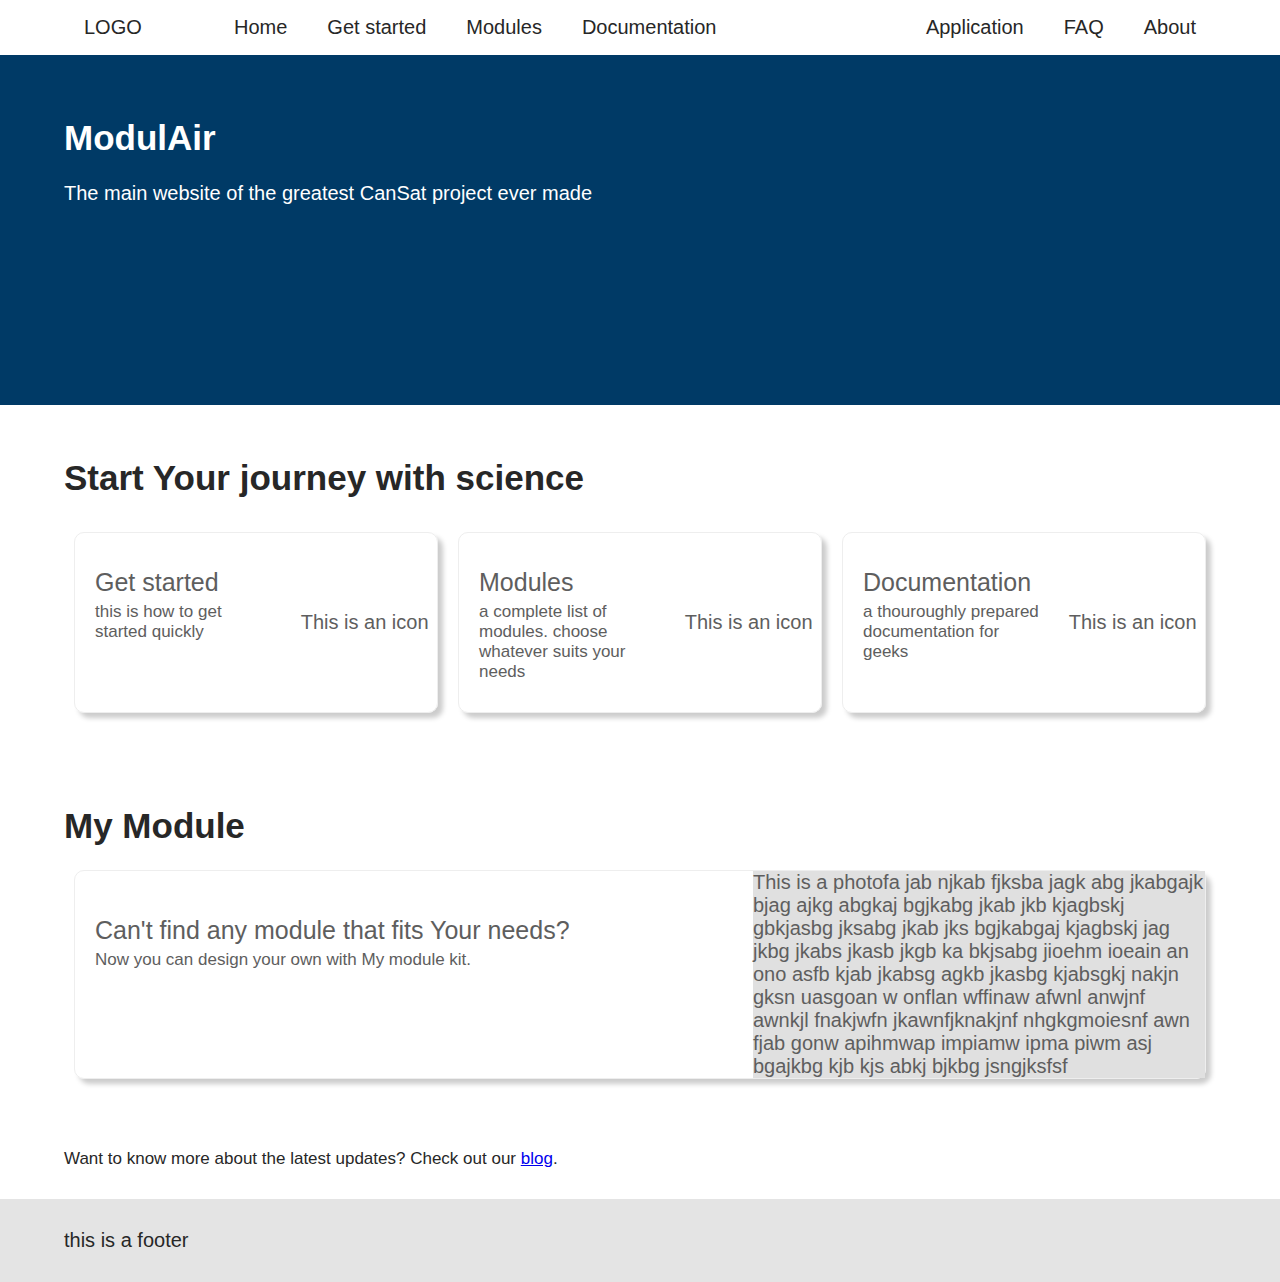
==== www/index.html @ 4de9061a "Move frontend to www" ====
<!DOCTYPE html>
<html lang="en" dir="ltr" class="theme-light">
  <head>
    <meta charset="utf-8">
    <link rel="stylesheet" href="./css/index.css">
    <title>ModulAir</title>
  </head>
  <body>
    <div class="header-background"></div>
    <div class="intro-background"></div>
    <div class="getting-started-background"></div>
    <div class="my-module-background"></div>
    <div class="blog-background"></div>
    <div class="footer-background"></div>

    <div class="header">
      <a class="logo">
        LOGO
      </a>
      <a class="home">
        Home
      </a>
      <a class="get-started">
        Get started
      </a>
      <a class="modules">
        Modules
      </a>
      <a class="documentation">
        Documentation
      </a>
      <a class="app">
        Application
      </a>
      <a class="faq">
        FAQ
      </a>
      <a class="about">
        About
      </a>
    </div>
    <div class="intro">
      <h1>ModulAir</h1>
      The main website of the greatest CanSat project ever made
    </div>
    <div class="getting-started">
      <h1>Start Your journey with science</h1>
      <div class="panels">
        <div class="panel">
          <div class="text">
            <h3>Get started</h3>
            this is how to get started quickly
          </div>
          <div class="icon">
            This is an icon
          </div>
        </div>
        <div class="panel">
          <div class="text">
            <h3>Modules</h3>
            a complete list of modules. choose whatever suits your needs
          </div>
          <div class="icon">
            This is an icon
          </div>
        </div>
        <div class="panel">
          <div class="text">
            <h3>Documentation</h3>
            a thouroughly prepared documentation for geeks
          </div>
          <div class="icon">
            This is an icon
          </div>
        </div>
      </div>
    </div>
    <div class="my-module">
      <h1>My Module</h1>
      <div class="panel">
        <div class="text">
          <h3> Can't find any module that fits Your needs? </h3>
          Now you can design your own with My module kit.
        </div>
        <div class="image">
          This is a photofa jab njkab fjksba jagk abg jkabgajk bjag
          ajkg abgkaj  bgjkabg jkab jkb kjagbskj gbkjasbg jksabg jkab jks bgjkabgaj kjagbskj
          jag jkbg jkabs jkasb jkgb ka bkjsabg jioehm ioeain an ono asfb kjab jkabsg
          agkb jkasbg kjabsgkj nakjn gksn uasgoan w onflan wffinaw afwnl anwjnf awnkjl
          fnakjwfn jkawnfjknakjnf nhgkgmoiesnf awn fjab gonw apihmwap impiamw ipma piwm
          asj bgajkbg kjb kjs abkj bjkbg jsngjksfsf
        </div>
      </div>
    </div>
    <div class="blog">
      Want to know more about the latest updates? Check out our <a href="#">blog</a>.
    </div>
    <div class="footer">
      this is a footer
    </div>
  </body>
</html>
---- www/css/index.css ----
@import "images.css";
@import "fonts.css";
@import "basic-colour.css";

@import "index-grid.css";
@import "fancy-decorations.css";
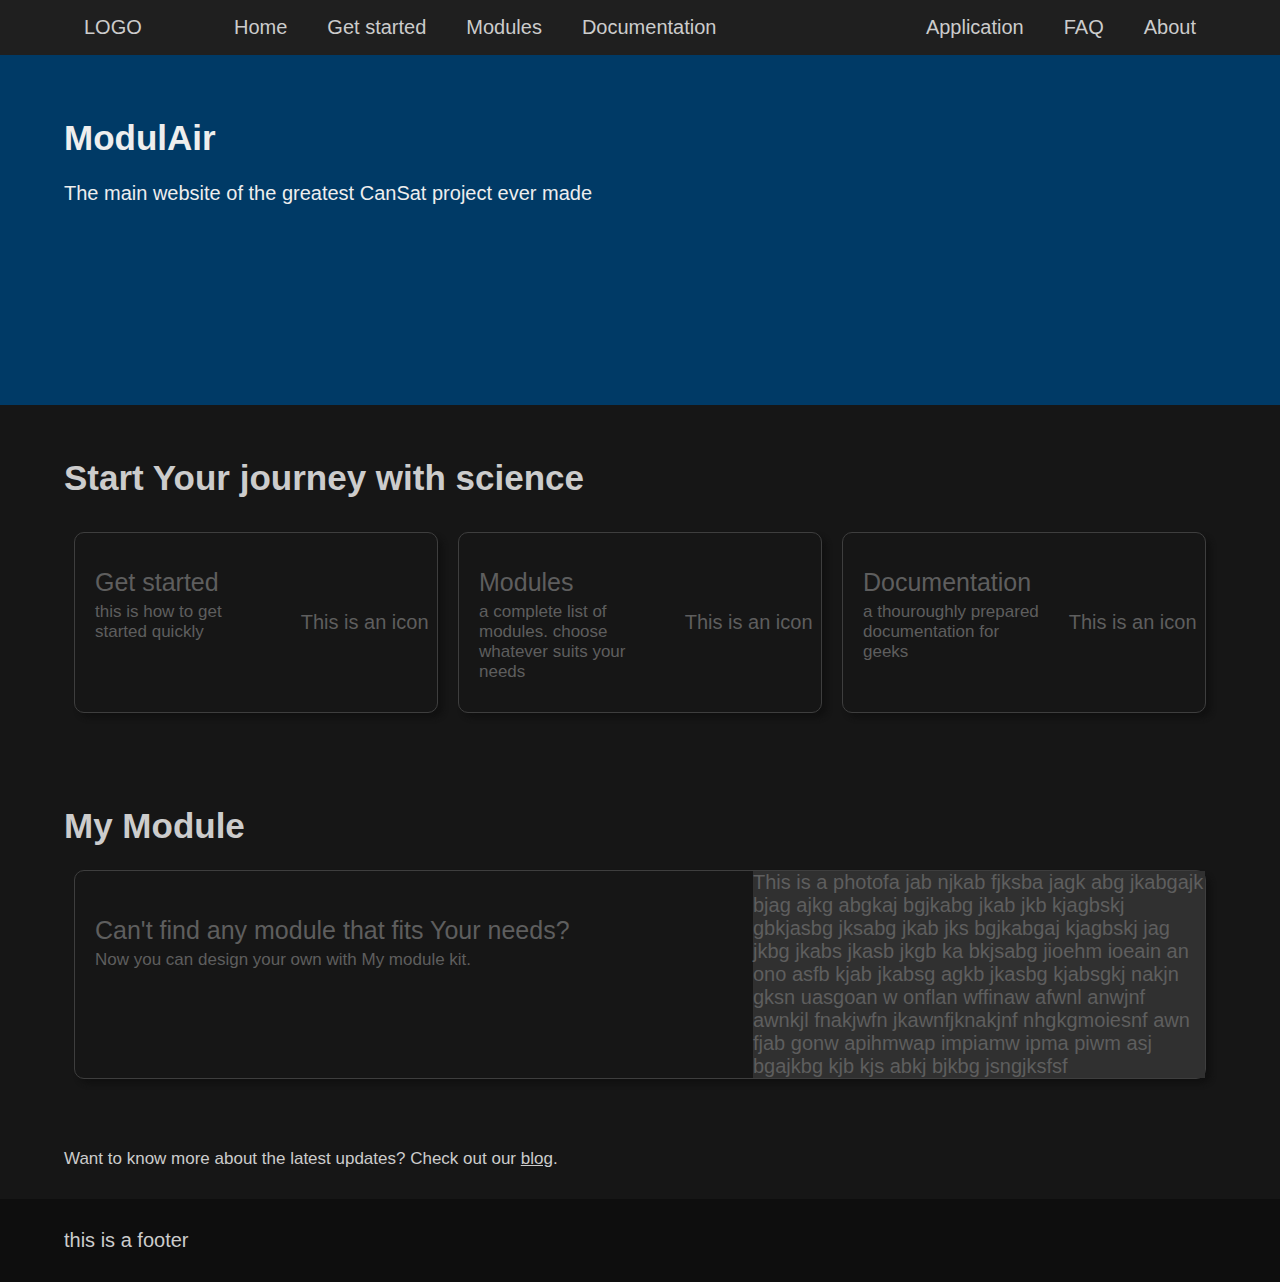
==== commit 863fb01e: "Add dark mode" ====
--- a/www/index.html
+++ b/www/index.html
@@ -1,5 +1,5 @@
 <!DOCTYPE html>
-<html lang="en" dir="ltr" class="theme-light">
+<html lang="en" dir="ltr" class="theme-dark">
   <head>
     <meta charset="utf-8">
     <link rel="stylesheet" href="./css/index.css">
